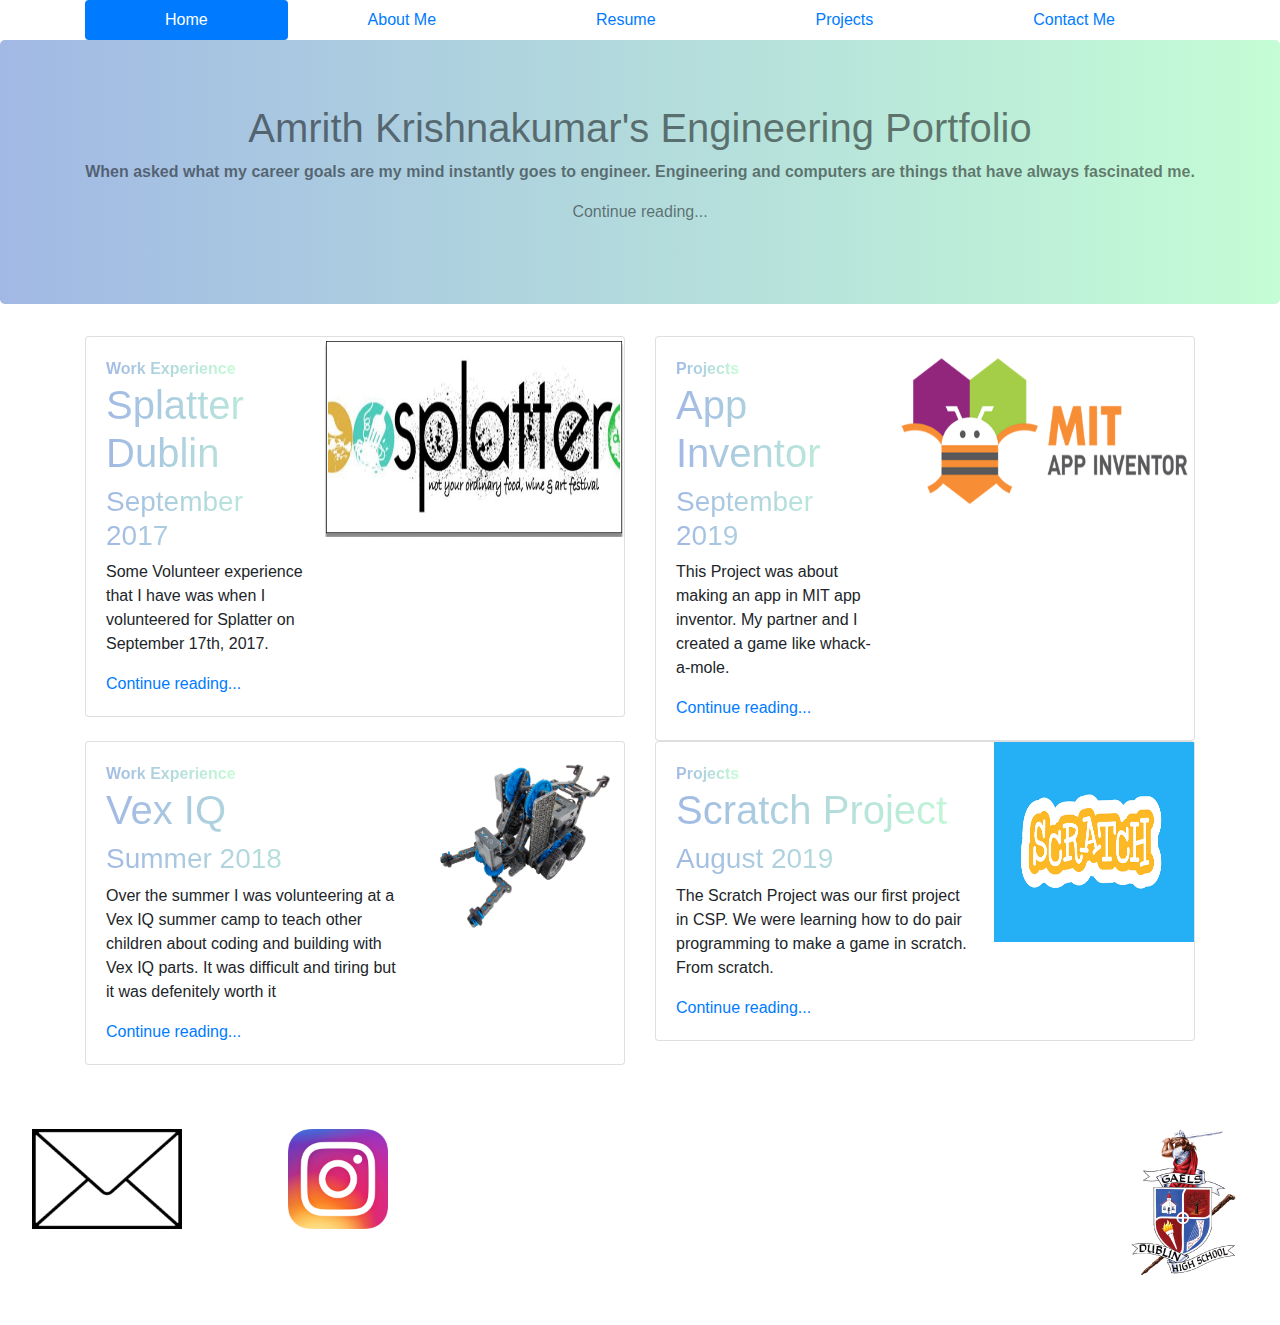
==== index.html @ 4951b41b "Changed the colors of the font in the headers to make them easier to read" ====
<!DOCTYPE html>
<html>
  <head>
    <meta charset="utf-8">
    <title>Home</title>
    <link href="Bootstrap_4.3.1/css/bootstrap.css" rel="stylesheet" type="text/css" />
  </head>
  
  <body>

  <!--Code for Navigation Bar Below-->

<div class="container">
  <nav class="nav nav-pills nav-fill">
    <a class="nav-item nav-link active" href="index.html">Home</a>
    <a class="nav-item nav-link" href="Krishnakumar_AboutMe.html">About Me</a>
    <a class="nav-item nav-link" href="Krishnakumar_Resume.html">Resume</a>
    <a class="nav-item nav-link" href="Krishnakumar_Projects.html">Projects</a>
    <a class="nav-item nav-link" href="Krishnakumar_ContactMe.html">Contact Me</a>
  </nav>
</div>

<!--Code for Header below-->

  <div class="jumbotron">
  <h1 class="text-black-50 text-center">Amrith Krishnakumar's Engineering Portfolio</h1>
  <p class="text-black-50 text-center"><strong>When asked what my career goals are my mind instantly goes to engineer. Engineering and computers are things that have always fascinated me.</strong></p>
  <a href="Krishnakumar_AboutMe.html" class="text-black-50"><p class="text-center">Continue reading...</p></a>
  </div>


<!--Code for Cards-->
<div class="container">
  <div class= "row">
    <div class= "col-sm-6">
      <div class="card flex-sm-row flex-fill" height="200px">
        <div class="card-body">
          <strong class="text">Work Experience</strong>
          <h1 class="text">Splatter Dublin</h1>
          <h3 class="text">September 2017</h3>
          <p>Some Volunteer experience that I have was when I volunteered for Splatter on September 17th, 2017.</p>
          <a href="Krishnakumar_Resume.html">Continue reading...</a>
        </div>
        <img height="200px" width="300px" class="card-img-right" src="Images/Splatter.png">
      </div>
    </div>

    <div class= "col-sm-6">
      <div class="card flex-sm-row flex-fill">
        <div class=" card-body">
    <strong class="text">Projects</strong>
      <h1 class="text">App Inventor</h1>
      <h3 class="text">September 2019</h3>
      <p>This Project was about making an app in MIT app inventor. My partner and I created a game like whack-a-mole.</p>
      <a href="Krishnakumar_Projects.html">Continue reading...</a>
        </div>
      <img height="200px" width="300px" class="card-img-right" src="Images/AI.png">         
      </div>
    </div>

    <div class= "col-sm-6">
      <div class="card flex-sm-row flex-fill" height="200px">
       <div class="card-body">
        <strong class="text">Work Experience</strong>
        <h1 class="text">Vex IQ</h1>
        <h3 class="text">Summer 2018</h3>
        <p>Over the summer I was volunteering at a Vex IQ summer camp to teach other children about coding and building with Vex IQ parts. It was difficult and tiring but it was defenitely worth it</p>
        <a href="Krishnakumar_Resume.html">Continue reading...</a>
       </div>
      <img height="200px" width="200px" class="card-img-right" src="Images/Vex.png"> 
      </div>
    </div>

    <div class= "col-sm-6">
      <div class="card flex-sm-row flex-fill">
       <div class=" card-body">
    <strong class="text">Projects</strong>
      <h1 class="text">Scratch Project</h1>
      <h3 class="text">August 2019</h3>
      <p>The Scratch Project was our first project in CSP. We were learning how to do pair programming to make a game in scratch. From scratch.</p>
      <a href="Krishnakumar_Projects.html">Continue reading...</a>
       </div>
      <img height="200px" width="200px" class="card-img-right" src="Images/Scratch.png"> 
      </div>
    </div>
  </div>
</div>

  <!--Code for footer below-->

  <footer>
    <div class="jumbotron">
        <a href="https://mail.google.com/mail/u/1/#inbox?compose=GTvVlcSGKnJNfHMfRmCRxLnxCcxbfMfLHbFdCkdSPvtSBhNRTwpfrzGhSzdftGJqRXsFlzgBtnnGf" target="_blank">
          <img height="100px" width="150px" src="Images/Email.png">
        </a>
        
        <a href="https://www.instagram.com/its.armrest/" target="_blank">
          <img height="100px" width="100px" src="Images/Instagram.png" class="offset-1">
        </a>
        
        <a href="https://www.dublin.k12.ca.us/dhs" target="_blank">
          <img src="Images/DHS2.png" class="float-right">
        </a>
    </div>
  </footer>
  </body>
</html>
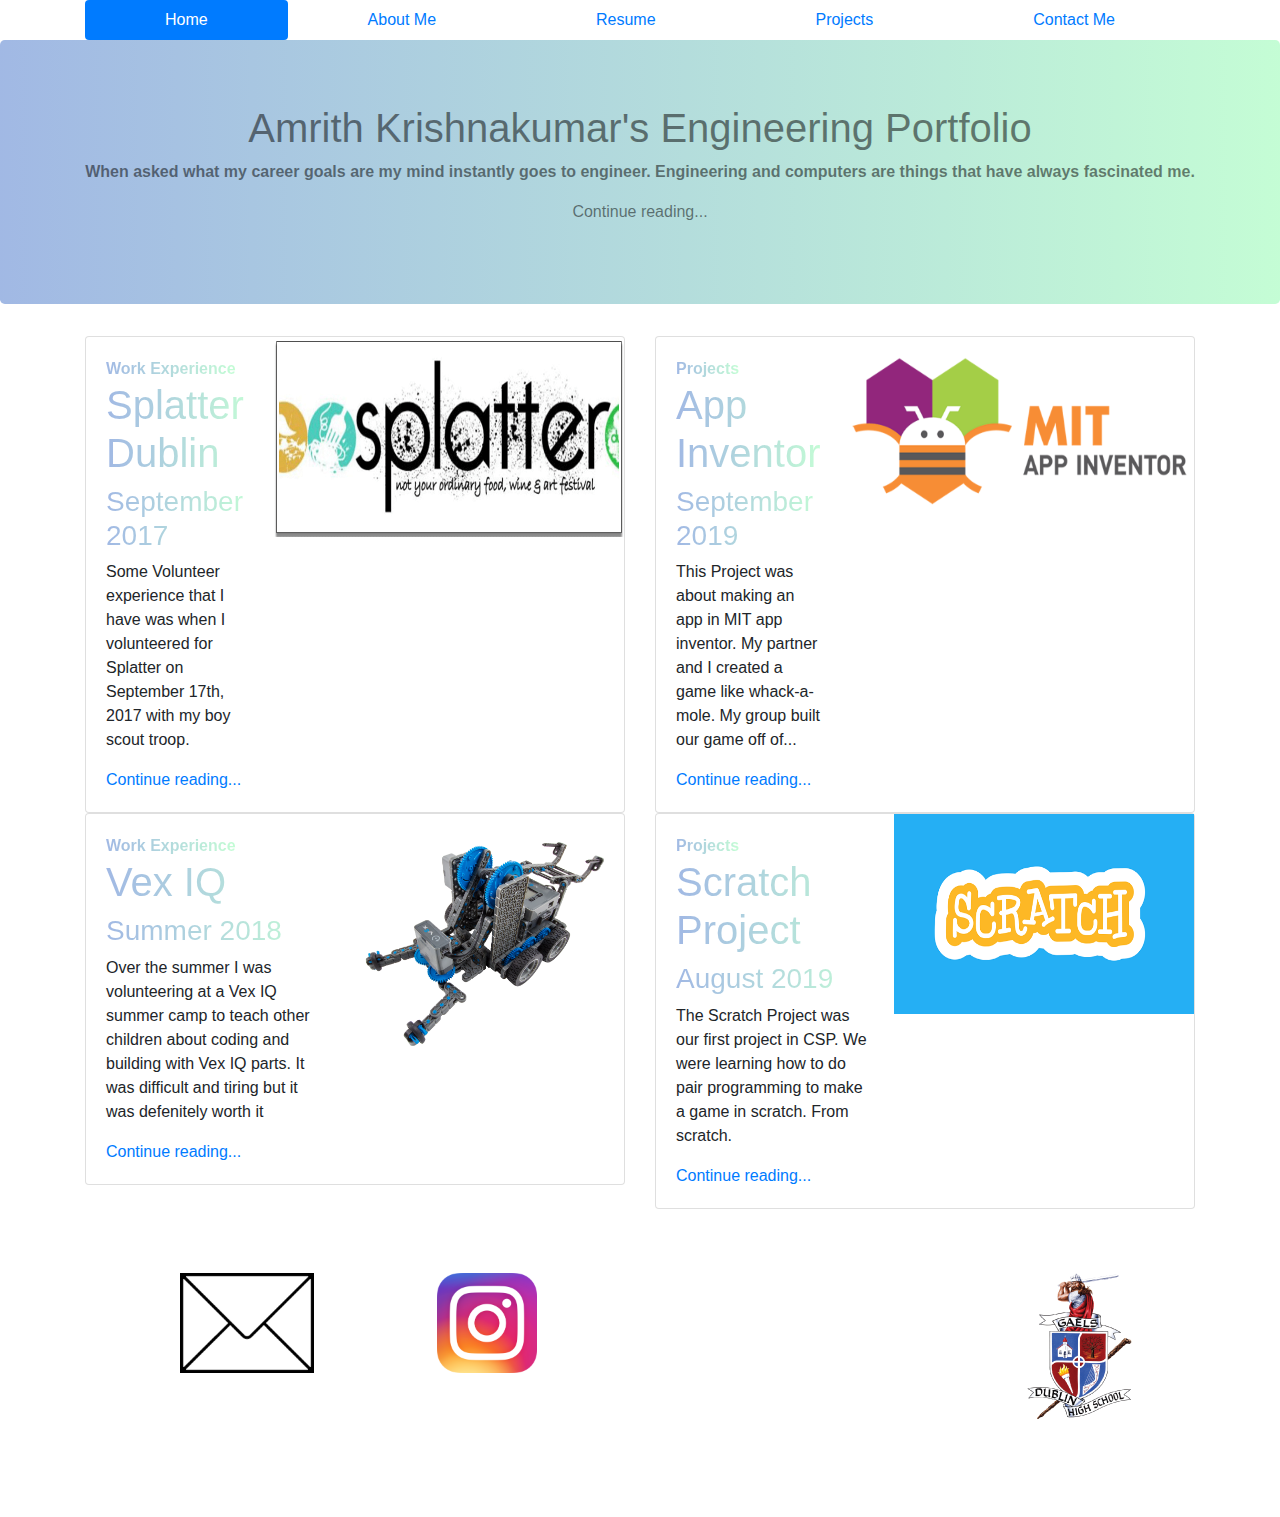
==== commit 2112219b: "Changed formatting and added paragraph to resume page" ====
--- a/index.html
+++ b/index.html
@@ -33,15 +33,15 @@
 <div class="container">
   <div class= "row">
     <div class= "col-sm-6">
-      <div class="card flex-sm-row flex-fill" height="200px">
+      <div class="card flex-sm-row flex-fill">
         <div class="card-body">
           <strong class="text">Work Experience</strong>
           <h1 class="text">Splatter Dublin</h1>
           <h3 class="text">September 2017</h3>
-          <p>Some Volunteer experience that I have was when I volunteered for Splatter on September 17th, 2017.</p>
+          <p>Some Volunteer experience that I have was when I volunteered for Splatter on September 17th, 2017 with my boy scout troop.</p>
           <a href="Krishnakumar_Resume.html">Continue reading...</a>
         </div>
-        <img height="200px" width="300px" class="card-img-right" src="Images/Splatter.png">
+        <img height="200px" width="350px" class="card-img-right" src="Images/Splatter.png">
       </div>
     </div>
 
@@ -51,15 +51,15 @@
     <strong class="text">Projects</strong>
       <h1 class="text">App Inventor</h1>
       <h3 class="text">September 2019</h3>
-      <p>This Project was about making an app in MIT app inventor. My partner and I created a game like whack-a-mole.</p>
+      <p>This Project was about making an app in MIT app inventor. My partner and I created a game like whack-a-mole. My group built our game off of...</p>
       <a href="Krishnakumar_Projects.html">Continue reading...</a>
         </div>
-      <img height="200px" width="300px" class="card-img-right" src="Images/AI.png">         
+      <img height="200px" width="350px" class="card-img-right" src="Images/AI.png">         
       </div>
     </div>
 
     <div class= "col-sm-6">
-      <div class="card flex-sm-row flex-fill" height="200px">
+      <div class="card flex-sm-row flex-fill">
        <div class="card-body">
         <strong class="text">Work Experience</strong>
         <h1 class="text">Vex IQ</h1>
@@ -67,7 +67,7 @@
         <p>Over the summer I was volunteering at a Vex IQ summer camp to teach other children about coding and building with Vex IQ parts. It was difficult and tiring but it was defenitely worth it</p>
         <a href="Krishnakumar_Resume.html">Continue reading...</a>
        </div>
-      <img height="200px" width="200px" class="card-img-right" src="Images/Vex.png"> 
+      <img height="250px" width="300px" class="card-img-right" src="Images/Vex.png"> 
       </div>
     </div>
 
@@ -80,7 +80,7 @@
       <p>The Scratch Project was our first project in CSP. We were learning how to do pair programming to make a game in scratch. From scratch.</p>
       <a href="Krishnakumar_Projects.html">Continue reading...</a>
        </div>
-      <img height="200px" width="200px" class="card-img-right" src="Images/Scratch.png"> 
+      <img height="200px" width="300px" class="card-img-right" src="Images/Scratch.png"> 
       </div>
     </div>
   </div>
@@ -89,19 +89,23 @@
   <!--Code for footer below-->
 
   <footer>
-    <div class="jumbotron">
+    <div class="jumbotron row">
+      <div class="col-3">
         <a href="https://mail.google.com/mail/u/1/#inbox?compose=GTvVlcSGKnJNfHMfRmCRxLnxCcxbfMfLHbFdCkdSPvtSBhNRTwpfrzGhSzdftGJqRXsFlzgBtnnGf" target="_blank">
-          <img height="100px" width="150px" src="Images/Email.png">
+          <img style="max-height:100px" style="max-width:150px" src="Images/Email.png" class="float-right"/>
         </a>
-        
+      </div>
+      <div class="col-3">
         <a href="https://www.instagram.com/its.armrest/" target="_blank">
-          <img height="100px" width="100px" src="Images/Instagram.png" class="offset-1">
+          <img style='max-height:100px' style="max-width:100px"     src="Images/Instagram.png" class="offset-4"/>
         </a>
-        
+      </div>
+      <div class="col-5">
         <a href="https://www.dublin.k12.ca.us/dhs" target="_blank">
-          <img src="Images/DHS2.png" class="float-right">
+          <img src="Images/DHS2.png" class="float-right" stlye='max-width:100px'/>
         </a>
+      </div>
     </div>
   </footer>
-  </body>
+</body>
 </html>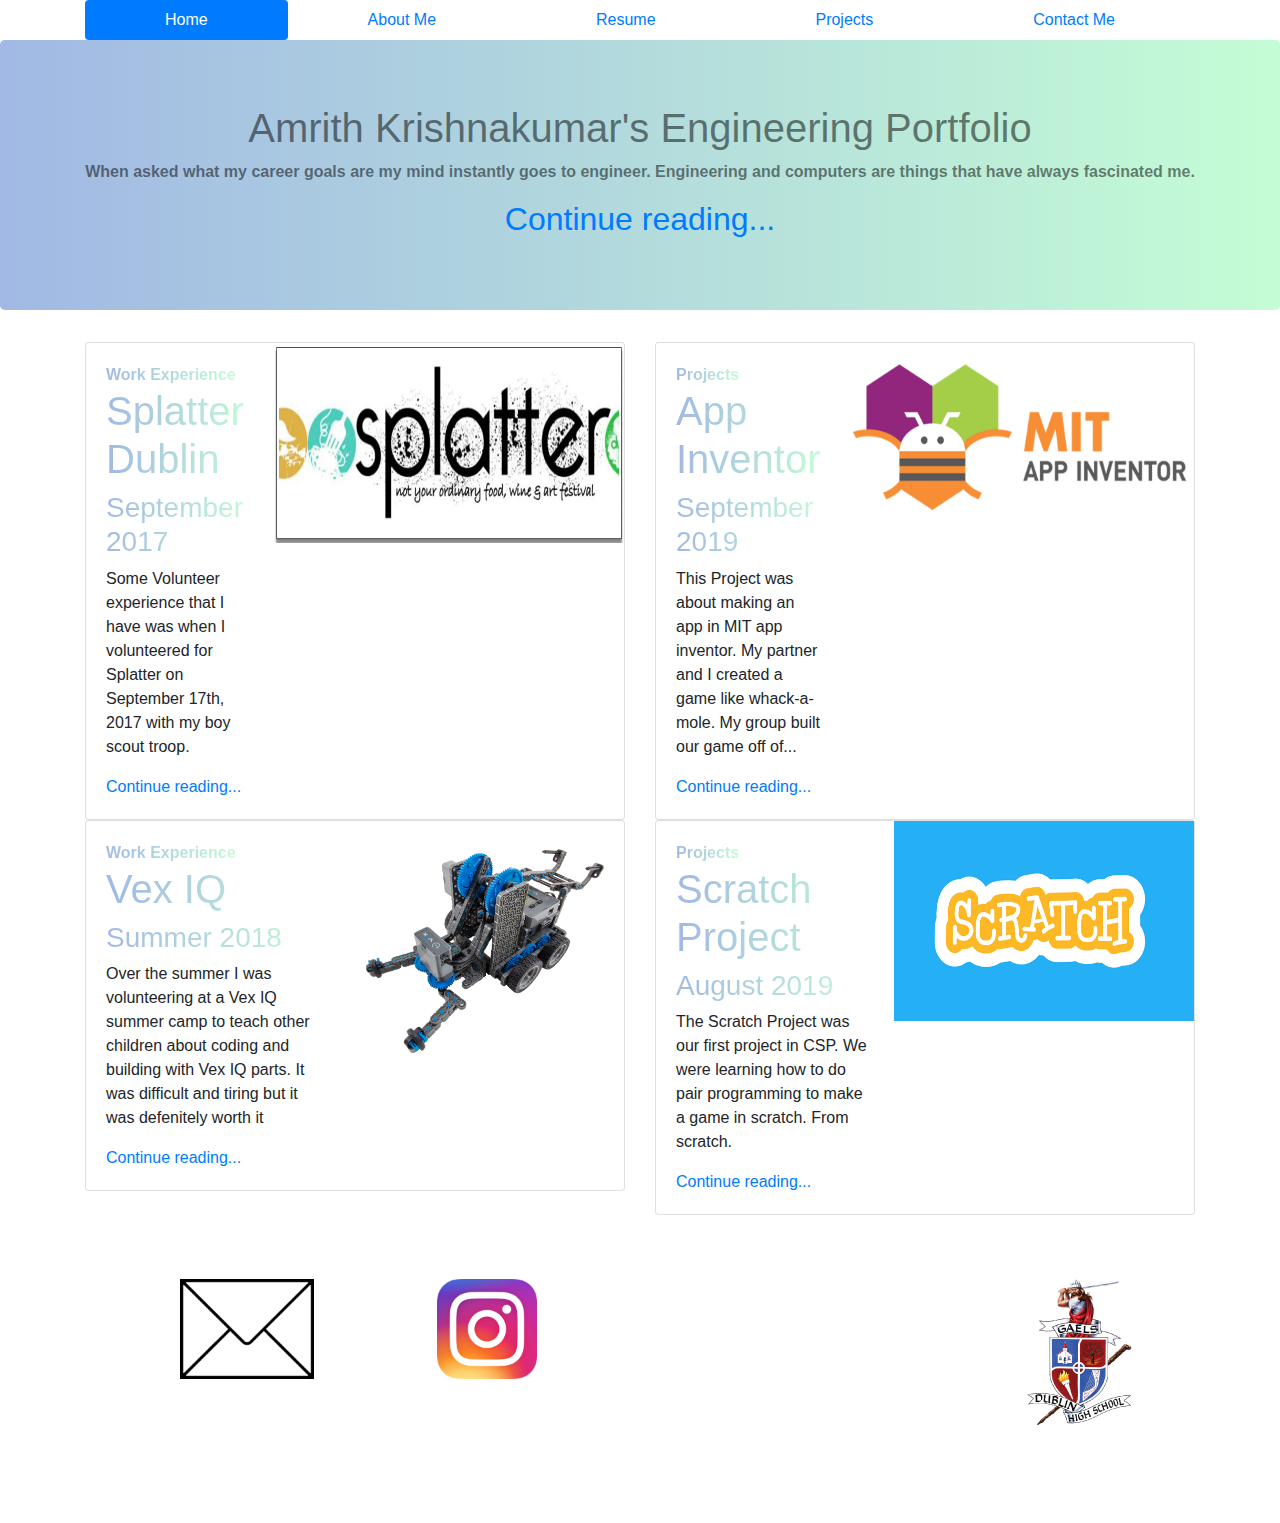
==== commit 0c90fac6: "Made continue reading easier to read and changed text color to blue" ====
--- a/index.html
+++ b/index.html
@@ -25,7 +25,7 @@
   <div class="jumbotron">
   <h1 class="text-black-50 text-center">Amrith Krishnakumar's Engineering Portfolio</h1>
   <p class="text-black-50 text-center"><strong>When asked what my career goals are my mind instantly goes to engineer. Engineering and computers are things that have always fascinated me.</strong></p>
-  <a href="Krishnakumar_AboutMe.html" class="text-black-50"><p class="text-center">Continue reading...</p></a>
+  <a href="Krishnakumar_AboutMe.html" class="text-blue-50"><h2 class="text-center">Continue reading...</h2></a>
   </div>
 
 
@@ -96,7 +96,7 @@
         </a>
       </div>
       <div class="col-3">
-        <a href="https://www.instagram.com/its.armrest/" target="_blank">
+        <a href="https://www.instagram.com/armrest__/" target="_blank">
           <img style='max-height:100px' style="max-width:100px"     src="Images/Instagram.png" class="offset-4"/>
         </a>
       </div>
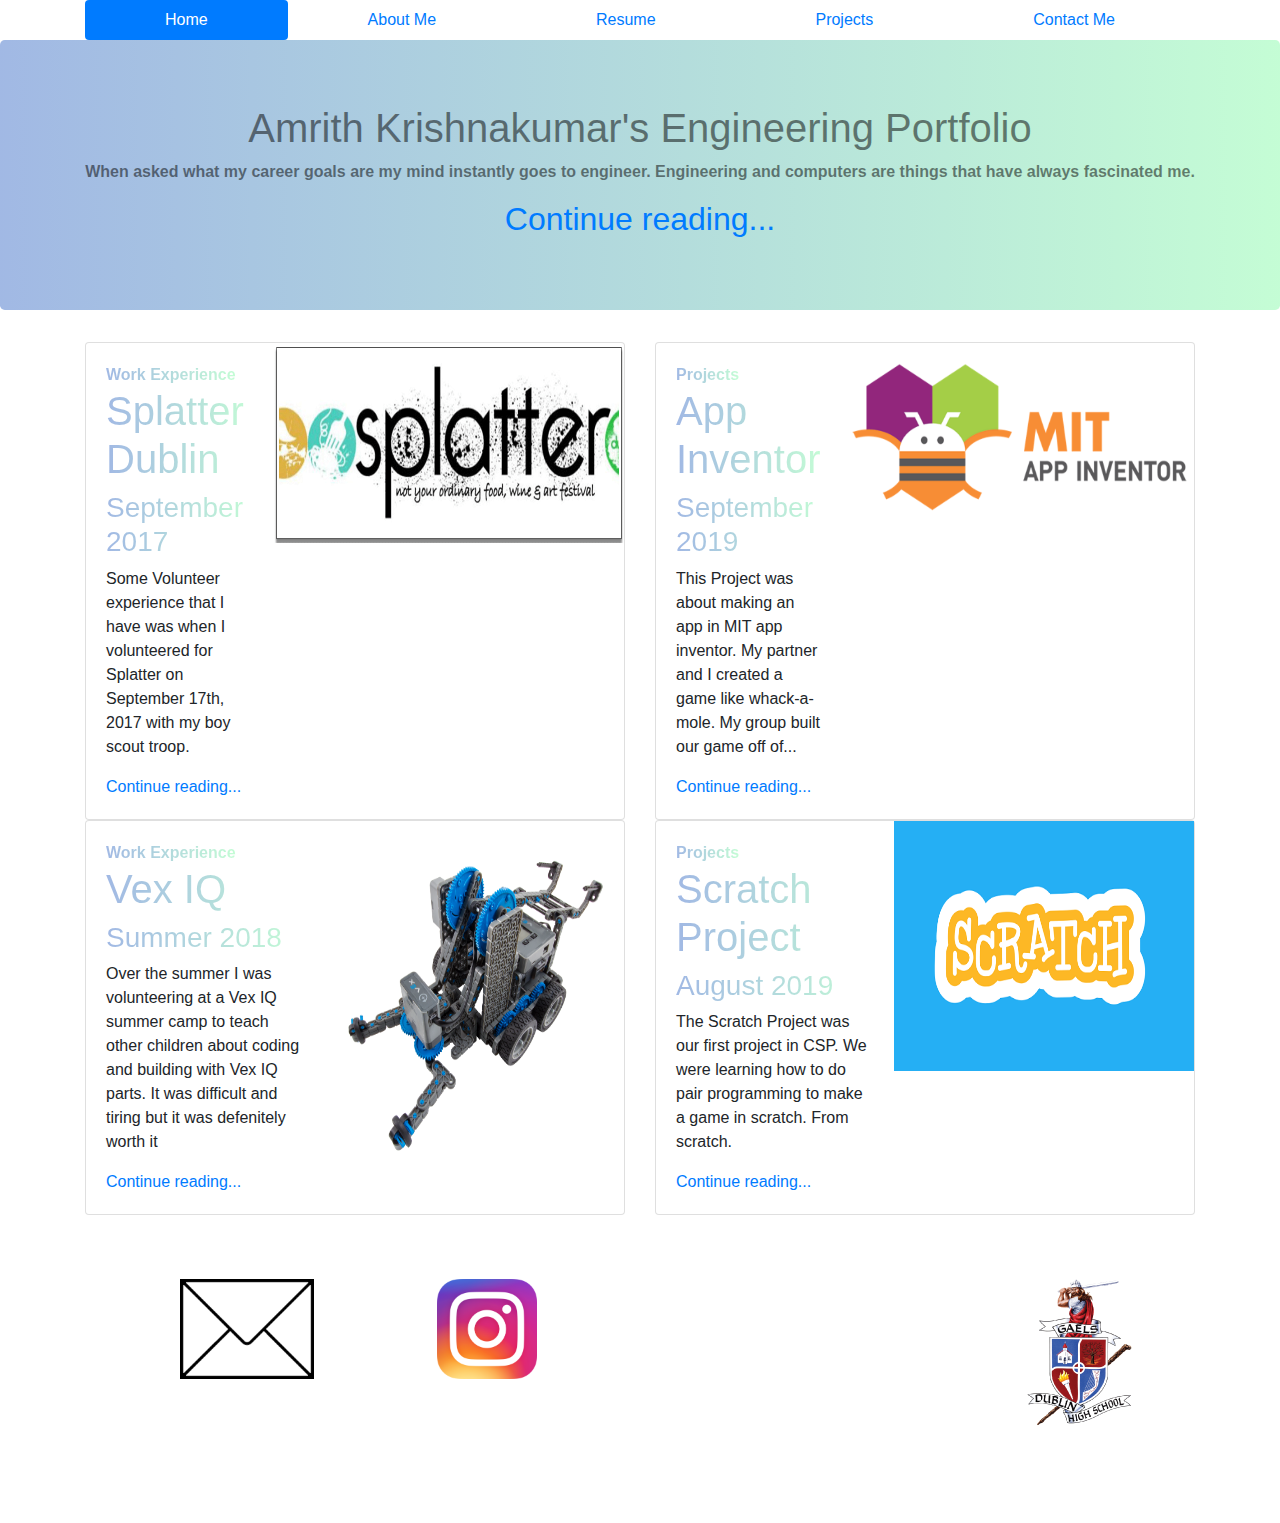
==== commit 560fd66c: "Adjusted card size to be the same as the others" ====
--- a/index.html
+++ b/index.html
@@ -67,7 +67,7 @@
         <p>Over the summer I was volunteering at a Vex IQ summer camp to teach other children about coding and building with Vex IQ parts. It was difficult and tiring but it was defenitely worth it</p>
         <a href="Krishnakumar_Resume.html">Continue reading...</a>
        </div>
-      <img height="250px" width="300px" class="card-img-right" src="Images/Vex.png"> 
+      <img height="355px" width="300px" class="card-img-right" src="Images/Vex.png"> 
       </div>
     </div>
 
@@ -80,7 +80,7 @@
       <p>The Scratch Project was our first project in CSP. We were learning how to do pair programming to make a game in scratch. From scratch.</p>
       <a href="Krishnakumar_Projects.html">Continue reading...</a>
        </div>
-      <img height="200px" width="300px" class="card-img-right" src="Images/Scratch.png"> 
+      <img height="250px" width="300px" class="card-img-right" src="Images/Scratch.png"> 
       </div>
     </div>
   </div>
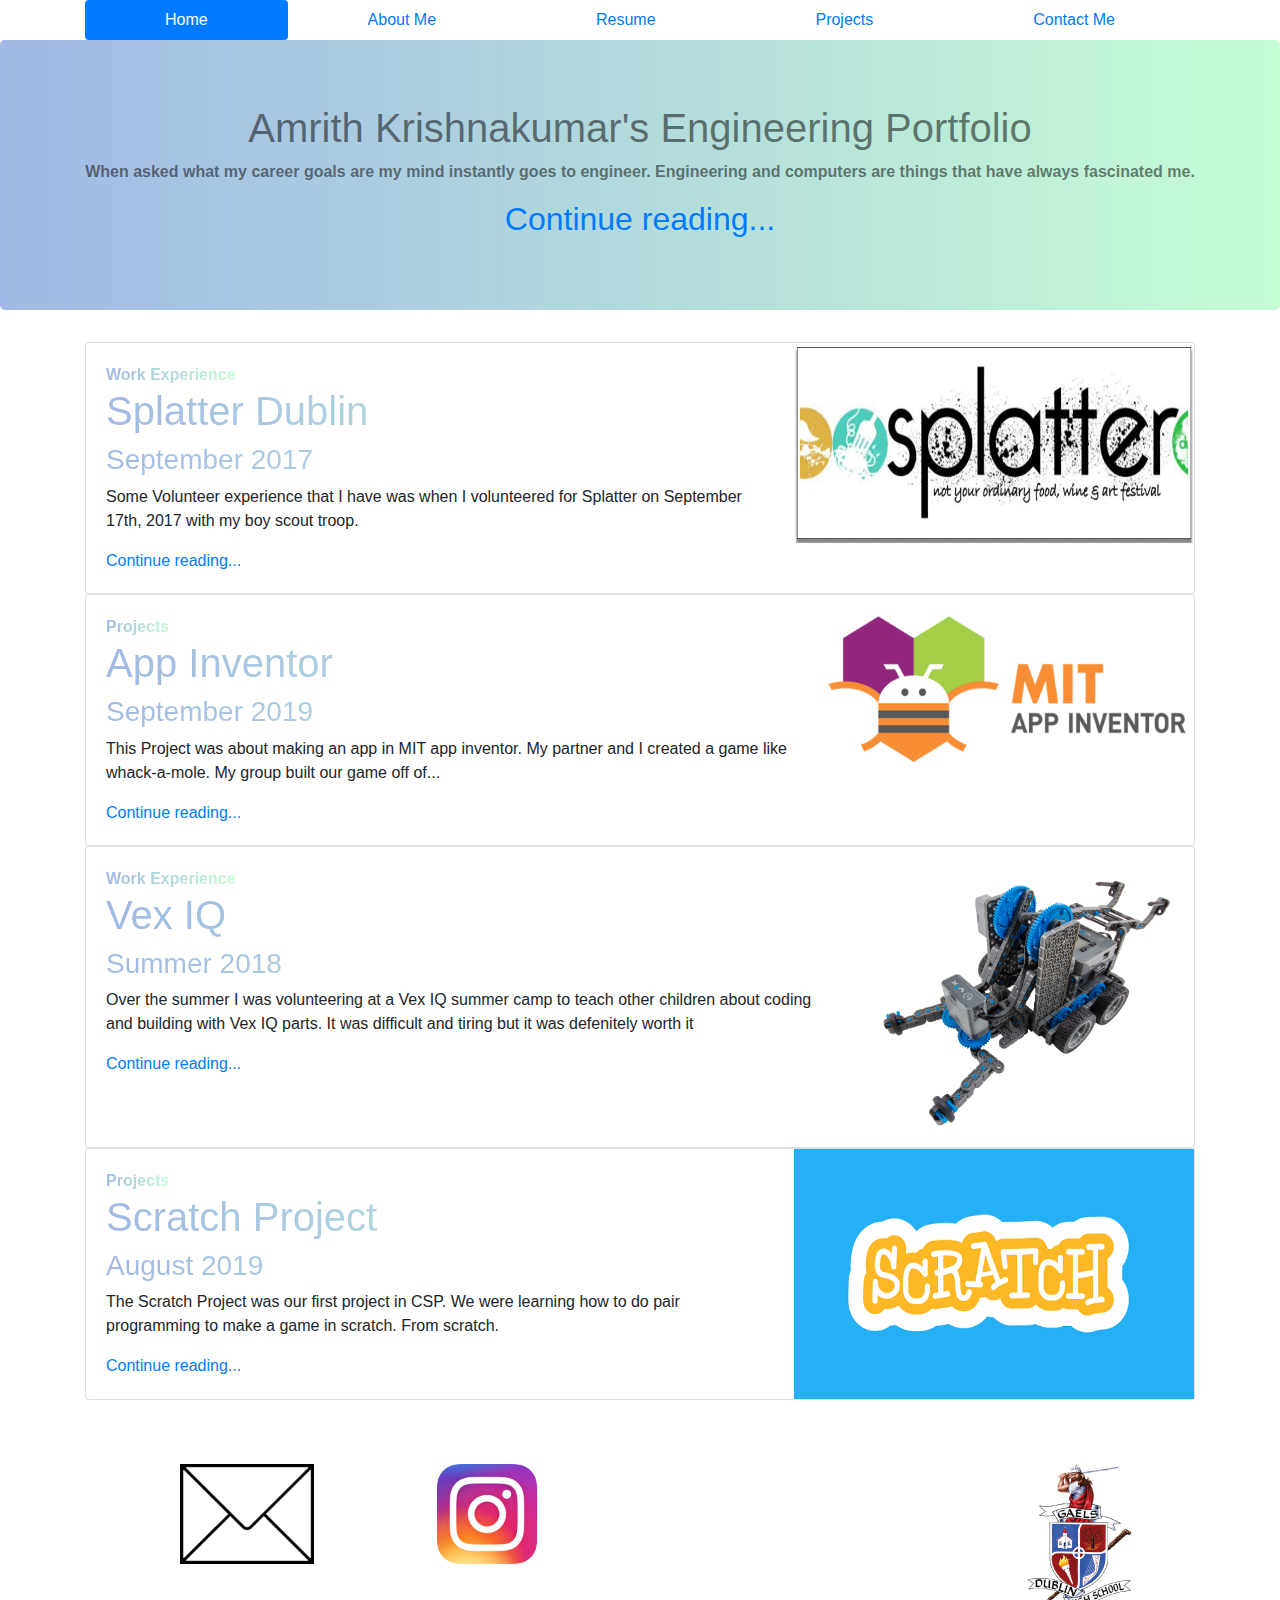
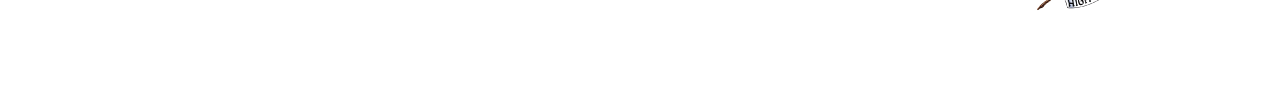
==== commit 18418937: "Updated image scaling and changed image in about me" ====
--- a/index.html
+++ b/index.html
@@ -32,7 +32,7 @@
 <!--Code for Cards-->
 <div class="container">
   <div class= "row">
-    <div class= "col-sm-6">
+    <div class= "col-sm-12">
       <div class="card flex-sm-row flex-fill">
         <div class="card-body">
           <strong class="text">Work Experience</strong>
@@ -41,11 +41,11 @@
           <p>Some Volunteer experience that I have was when I volunteered for Splatter on September 17th, 2017 with my boy scout troop.</p>
           <a href="Krishnakumar_Resume.html">Continue reading...</a>
         </div>
-        <img height="200px" width="350px" class="card-img-right" src="Images/Splatter.png">
+        <img height="200px" width="400px" class="card-img-right" src="Images/Splatter.png">
       </div>
     </div>
 
-    <div class= "col-sm-6">
+    <div class= "col-sm-12">
       <div class="card flex-sm-row flex-fill">
         <div class=" card-body">
     <strong class="text">Projects</strong>
@@ -54,11 +54,11 @@
       <p>This Project was about making an app in MIT app inventor. My partner and I created a game like whack-a-mole. My group built our game off of...</p>
       <a href="Krishnakumar_Projects.html">Continue reading...</a>
         </div>
-      <img height="200px" width="350px" class="card-img-right" src="Images/AI.png">         
+      <img height="200px" width="375px" class="card-img-right" src="Images/AI.png">         
       </div>
     </div>
 
-    <div class= "col-sm-6">
+    <div class= "col-sm-12">
       <div class="card flex-sm-row flex-fill">
        <div class="card-body">
         <strong class="text">Work Experience</strong>
@@ -67,11 +67,11 @@
         <p>Over the summer I was volunteering at a Vex IQ summer camp to teach other children about coding and building with Vex IQ parts. It was difficult and tiring but it was defenitely worth it</p>
         <a href="Krishnakumar_Resume.html">Continue reading...</a>
        </div>
-      <img height="355px" width="300px" class="card-img-right" src="Images/Vex.png"> 
+      <img height="300px" width="500px" class="card-img-right" src="Images/Vex.png"> 
       </div>
     </div>
 
-    <div class= "col-sm-6">
+    <div class= "col-sm-12">
       <div class="card flex-sm-row flex-fill">
        <div class=" card-body">
     <strong class="text">Projects</strong>
@@ -80,7 +80,7 @@
       <p>The Scratch Project was our first project in CSP. We were learning how to do pair programming to make a game in scratch. From scratch.</p>
       <a href="Krishnakumar_Projects.html">Continue reading...</a>
        </div>
-      <img height="250px" width="300px" class="card-img-right" src="Images/Scratch.png"> 
+      <img height="250px" width="400px" class="card-img-right" src="Images/Scratch.png"> 
       </div>
     </div>
   </div>
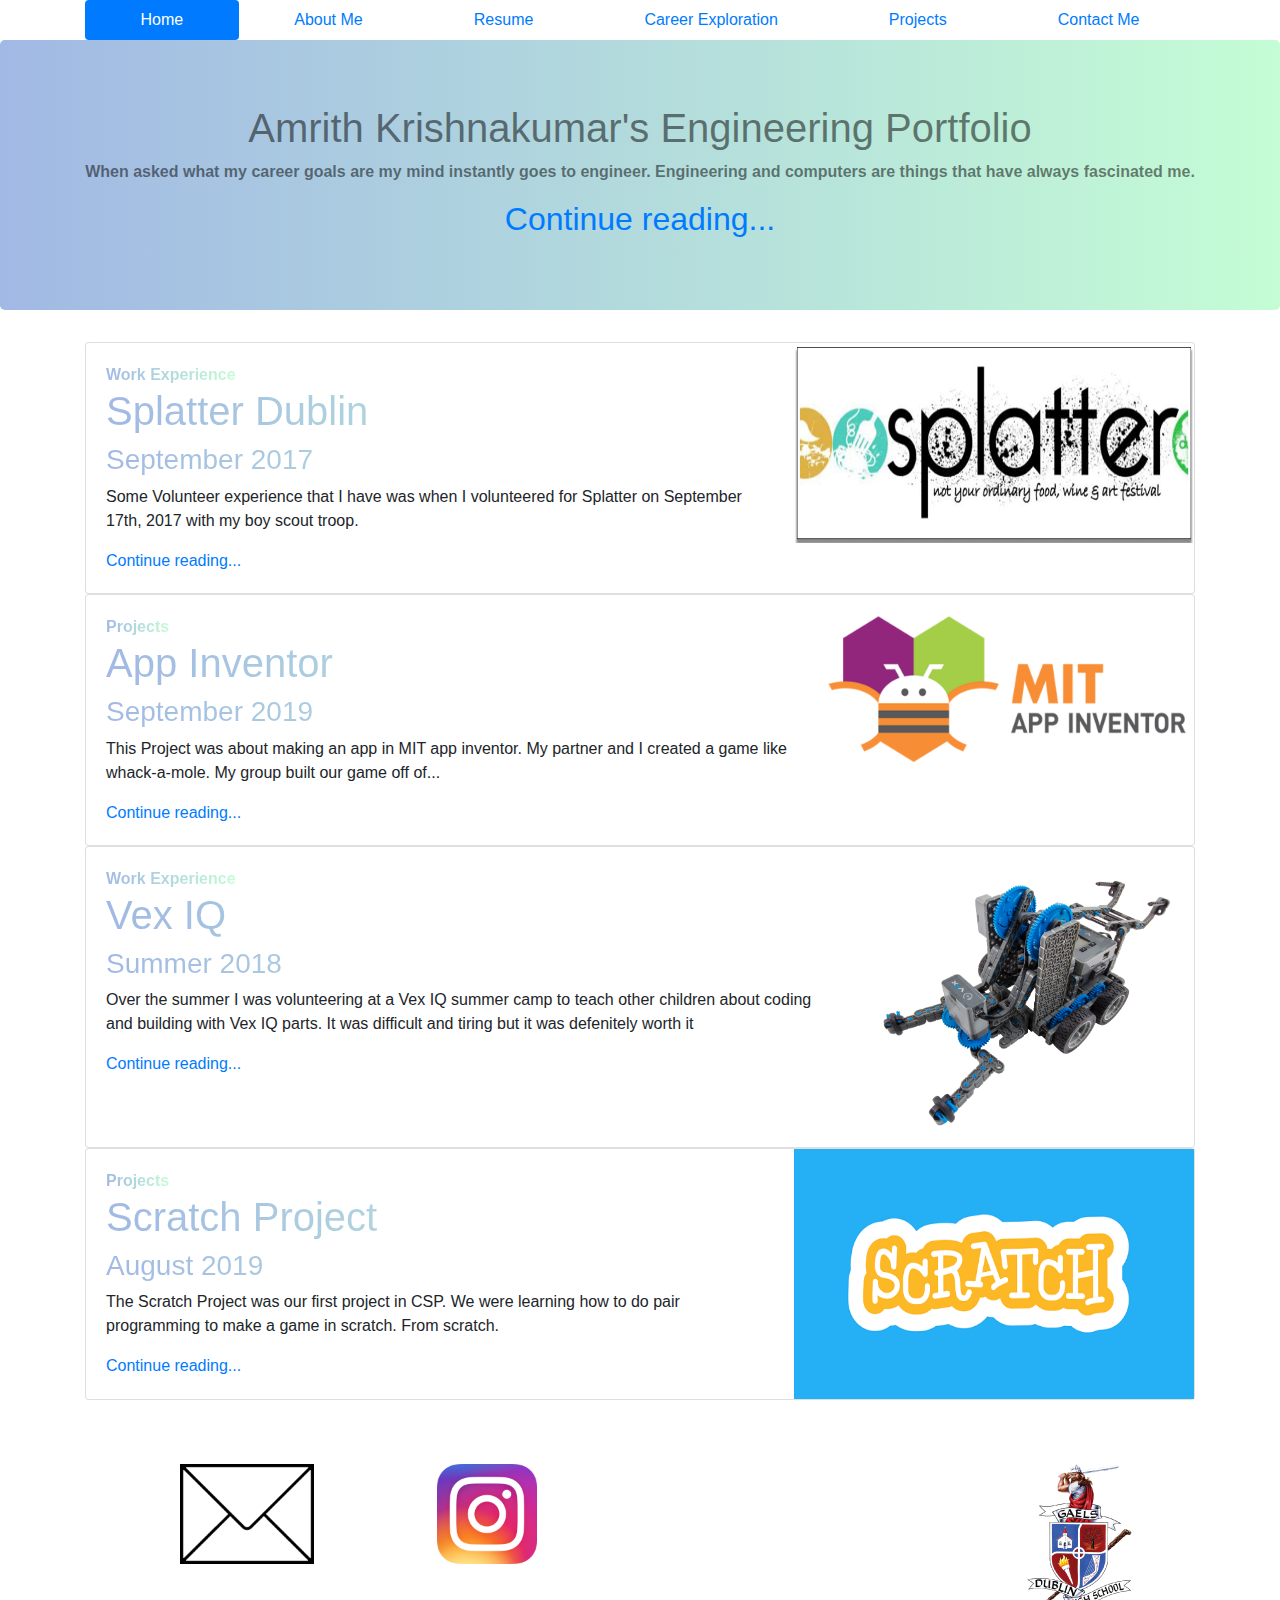
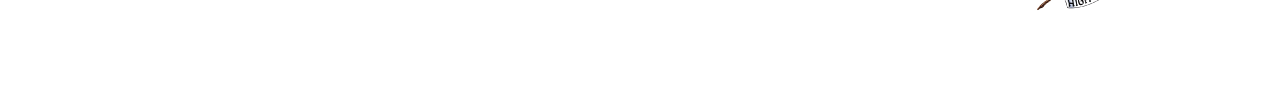
==== commit 83baad93: "Updated everything" ====
--- a/index.html
+++ b/index.html
@@ -15,6 +15,7 @@
     <a class="nav-item nav-link active" href="index.html">Home</a>
     <a class="nav-item nav-link" href="Krishnakumar_AboutMe.html">About Me</a>
     <a class="nav-item nav-link" href="Krishnakumar_Resume.html">Resume</a>
+    <a class="nav-item nav-link" href="Krishnakumar_CareerExploration.html">Career Exploration</a>
     <a class="nav-item nav-link" href="Krishnakumar_Projects.html">Projects</a>
     <a class="nav-item nav-link" href="Krishnakumar_ContactMe.html">Contact Me</a>
   </nav>
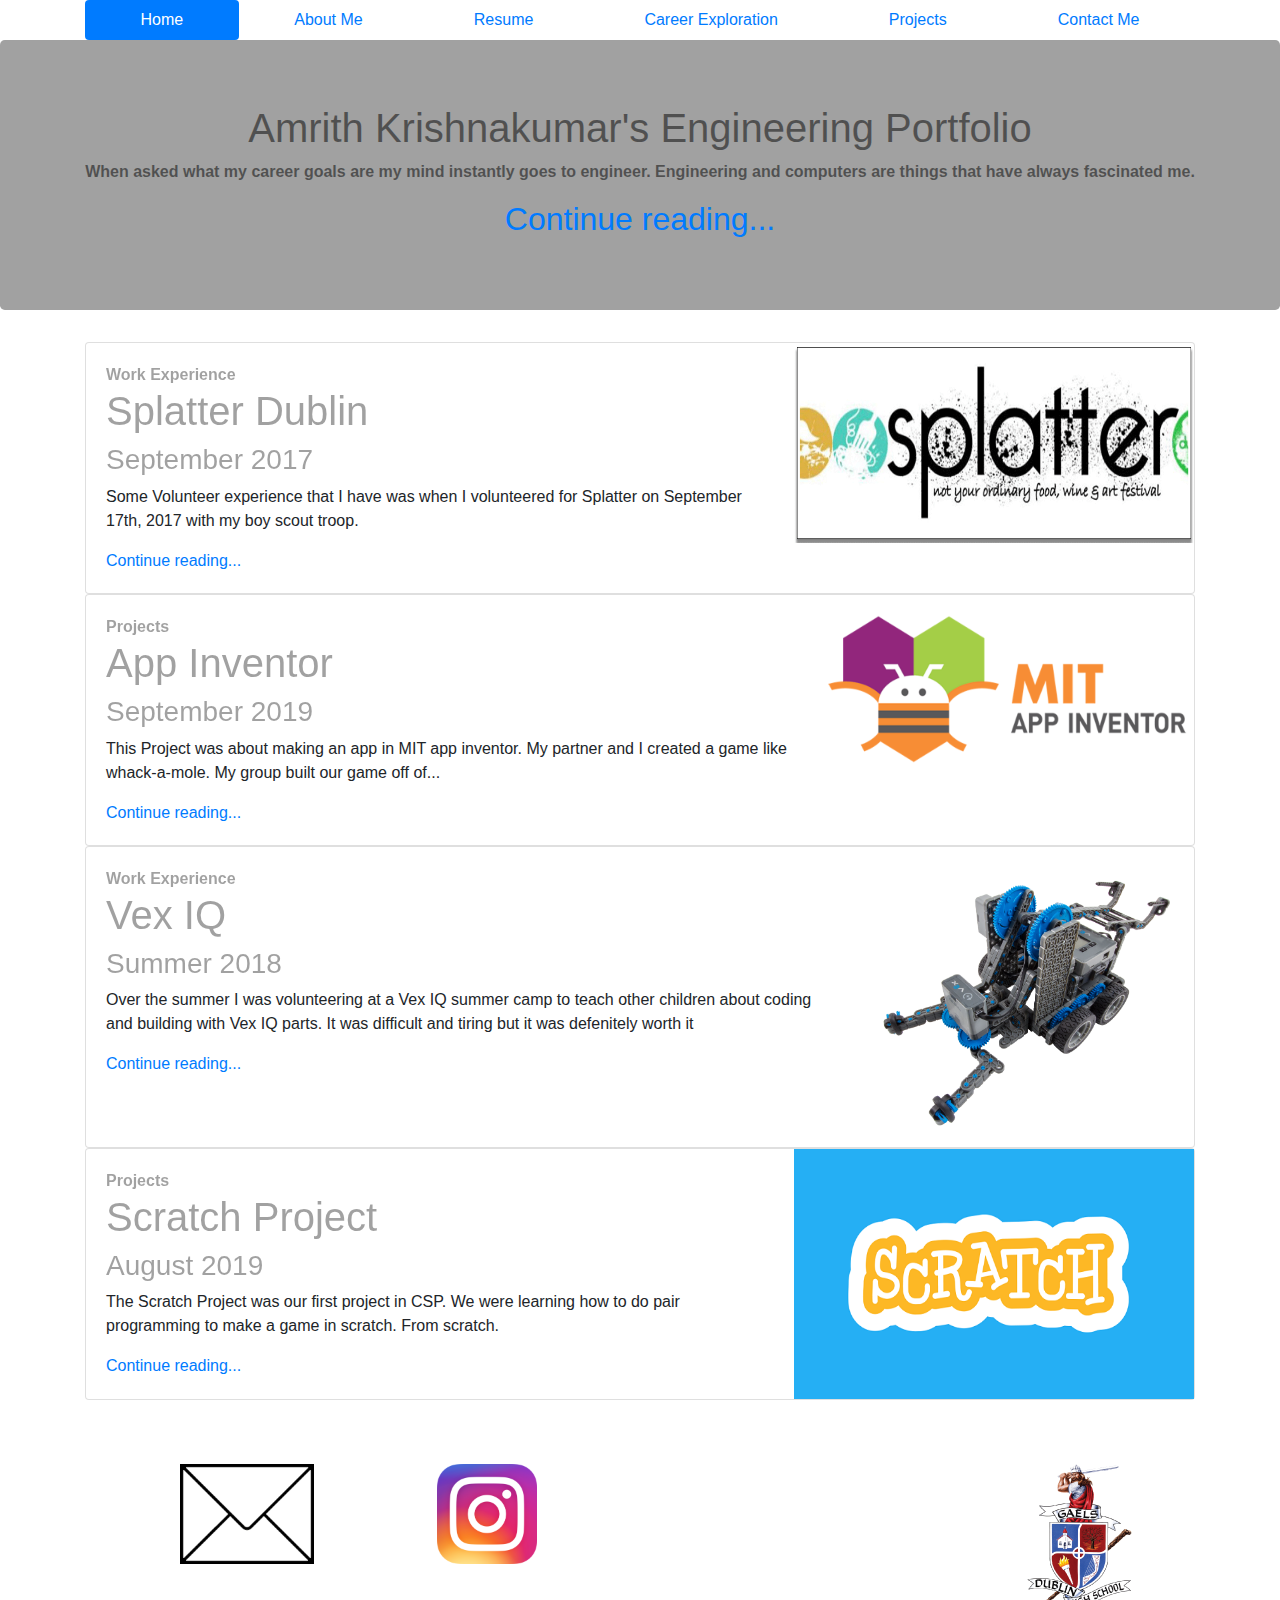
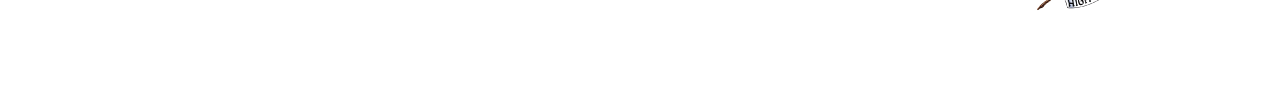
==== commit 906d0d46: "Updated instagram on the footer and resume link" ====
--- a/index.html
+++ b/index.html
@@ -97,7 +97,7 @@
         </a>
       </div>
       <div class="col-3">
-        <a href="https://www.instagram.com/armrest__/" target="_blank">
+        <a href="https://www.instagram.com/amrith.krish/" target="_blank">
           <img style='max-height:100px' style="max-width:100px"     src="Images/Instagram.png" class="offset-4"/>
         </a>
       </div>
